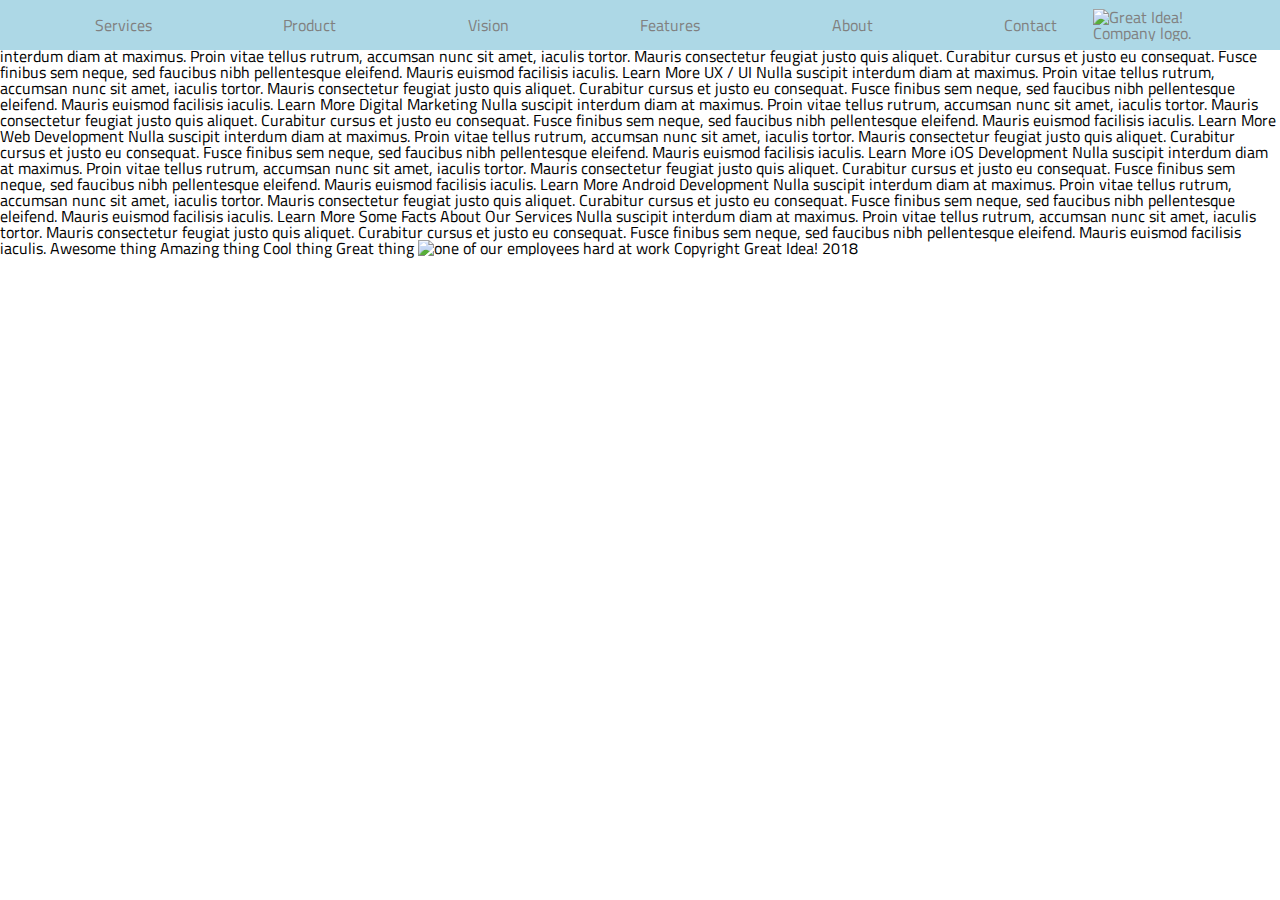
==== great-idea/services.html @ 59c49c14 "made changes to index.html and index.css to include flex" ====
<!doctype html>

<html lang="en">
<head>
  <meta charset="utf-8">

  <title>Great Idea! - Services</title>

  <link href="https://fonts.googleapis.com/css?family=Bangers|Titillium+Web" rel="stylesheet">
  <link rel="stylesheet" href="css/index.css">

  <!--[if lt IE 9]>
    <script src="https://cdnjs.cloudflare.com/ajax/libs/html5shiv/3.7.3/html5shiv.js"></script>
  <![endif]-->
</head>

<body>

  <header>
    <nav>
      <div class="anchors">
        <a href="">Services</a>
        <a href="">Product</a>
        <a href="">Vision</a>
        <a href="">Features</a>
        <a href="">About</a>
        <a href="">Contact</a>
      </div>
        <div class="logo">
<a href="index.html"><img src="img/logo.png" alt="Great Idea! Company logo."></a>
</div>
</nav>  
</header>

<div class="middle-img">
<img class="services-header-img" src="img/services-header.jpg" alt="Our services header image">
</div>
Services

Our services provide the best digital value in nulla suscipit interdum diam at maximus. Proin vitae tellus rutrum, accumsan nunc sit amet, iaculis tortor. Mauris consectetur feugiat justo quis aliquet. Curabitur cursus et justo eu consequat. Fusce finibus sem neque, sed faucibus nibh pellentesque eleifend. Mauris euismod facilisis iaculis.


Digital Design

Nulla suscipit interdum diam at maximus. Proin vitae tellus rutrum, accumsan nunc sit amet, iaculis tortor. Mauris consectetur feugiat justo quis aliquet. Curabitur cursus et justo eu consequat. Fusce finibus sem neque, sed faucibus nibh pellentesque
eleifend. Mauris euismod facilisis iaculis.

Learn More



UX / UI

Nulla suscipit interdum diam at maximus. Proin vitae tellus rutrum, accumsan nunc sit amet, iaculis tortor. Mauris consectetur feugiat justo quis aliquet. Curabitur cursus et justo eu consequat. Fusce finibus sem neque, sed faucibus nibh pellentesque
eleifend. Mauris euismod facilisis iaculis.

Learn More



Digital Marketing

Nulla suscipit interdum diam at maximus. Proin vitae tellus rutrum, accumsan nunc sit amet, iaculis tortor. Mauris consectetur feugiat justo quis aliquet. Curabitur cursus et justo eu consequat. Fusce finibus sem neque, sed faucibus nibh pellentesque
eleifend. Mauris euismod facilisis iaculis.

Learn More



Web Development

Nulla suscipit interdum diam at maximus. Proin vitae tellus rutrum, accumsan nunc sit amet, iaculis tortor. Mauris consectetur feugiat justo quis aliquet. Curabitur cursus et justo eu consequat. Fusce finibus sem neque, sed faucibus nibh pellentesque
eleifend. Mauris euismod facilisis iaculis.

Learn More



iOS Development

Nulla suscipit interdum diam at maximus. Proin vitae tellus rutrum, accumsan nunc sit amet, iaculis tortor. Mauris consectetur feugiat justo quis aliquet. Curabitur cursus et justo eu consequat. Fusce finibus sem neque, sed faucibus nibh pellentesque
eleifend. Mauris euismod facilisis iaculis.

Learn More



Android Development

Nulla suscipit interdum diam at maximus. Proin vitae tellus rutrum, accumsan nunc sit amet, iaculis tortor. Mauris consectetur feugiat justo quis aliquet. Curabitur cursus et justo eu consequat. Fusce finibus sem neque, sed faucibus nibh pellentesque
eleifend. Mauris euismod facilisis iaculis.

Learn More


Some Facts About Our Services

Nulla suscipit interdum diam at maximus. Proin vitae tellus rutrum, accumsan nunc sit amet, iaculis tortor. Mauris consectetur feugiat justo quis aliquet. Curabitur cursus et justo eu consequat. Fusce finibus sem neque, sed faucibus nibh pellentesque
eleifend. Mauris euismod facilisis iaculis.


Awesome thing
Amazing thing
Cool thing
Great thing

<img class="services-info-img" src="img/services-info.png" alt="one of our employees hard at work">

Copyright Great Idea! 2018

</body>

</html>
---- great-idea/css/index.css ----
/* http://meyerweb.com/eric/tools/css/reset/ 
   v2.0 | 20110126
   License: none (public domain)
*/

html, body, div, span, applet, object, iframe,
h1, h2, h3, h4, h5, h6, p, blockquote, pre,
a, abbr, acronym, address, big, cite, code,
del, dfn, em, img, ins, kbd, q, s, samp,
small, strike, strong, sub, sup, tt, var,
b, u, i, center,
dl, dt, dd, ol, ul, li,
fieldset, form, label, legend,
table, caption, tbody, tfoot, thead, tr, th, td,
article, aside, canvas, details, embed, 
figure, figcaption, footer, header, hgroup, 
menu, nav, output, ruby, section, summary,
time, mark, audio, video {
	margin: 0;
	padding: 0;
	border: 0;
	font-size: 100%;
	font: inherit;
	vertical-align: baseline;
}
/* HTML5 display-role reset for older browsers */
article, aside, details, figcaption, figure, 
footer, header, hgroup, menu, nav, section {
	display: block;
}
body {
	line-height: 1;
}
ol, ul {
	list-style: none;
}
blockquote, q {
	quotes: none;
}
blockquote:before, blockquote:after,
q:before, q:after {
	content: '';
	content: none;
}
table {
	border-collapse: collapse;
	border-spacing: 0;
}

/* Set every element's box-sizing to border-box */
* {
    box-sizing: border-box;
}

html, body {
    height: 100%;
    font-family: 'Titillium Web', sans-serif;
}

h1, h2, h3, h4, h5 {
    font-family: 'Bangers', cursive;
    letter-spacing: 1px;
    margin-bottom: 15px;
}

/* Copy and paste your work from yesterday here and start to refactor into flexbox */



/* basic styling */
h2, h3 {
	font-family: 'Shadows Into Light', cursive;
	font-size: 20px;
	font-weight: bold;
}

a {
	color: gray;
	text-decoration: none;
	padding: 5px;
}

/* Flex in the works below */
div.master-container {
	margin: 0 5%;
}

/* header */
header {
	width: 100%;
	top: 0;
	margin: 0 auto;
	position: fixed;
	z-index: -1%;
}
header nav {
	height: 50px;
	display: flex;
	justify-content: center;
	align-items: center;
	background-color: lightblue;
}

.anchors {
	display: flex;
	width: 80%;
	justify-content: space-between;
	padding: 0 2%;
}

.logo {
	display: flex;
	width: 10%;
	align-self: right;
	justify-content: space-evenly;

}


/* H1 and picture */

.container-one {
	display: flex;
	width: 100%;
	padding: 10% 2% 5% 2%;
	text-align: center;
	justify-content: space-evenly;
	align-items: center;	
}


img {
	justify-content: stretch;
	width: 100%;

}


.left-side {
	display: flex;
	flex-flow: column;
	align-items: center;
}

.container-one .left-side h1 {
	font-size: 90px;
	display: flex;
	align-items: center;

}
.left-side .anchor {
	padding: 2% 4%;
	width: 50%;
	border: 1px solid black;
}

.twocolumns, .threecolumns {
	display: flex;
	width: 100%;
	justify-content: space-between;
	padding: 5% 0;
}

.twocolumns {
	border-top: 1px solid black;
}

.threecolumns {
	border-bottom: 1px solid black;
}

.first, .second, .third, .fourth, .fifth  {
	display: flex;
	flex-direction: column;
	justify-content: space-between;

}
.first, .second {
	width: 49%;
}

.third, .fourth, .fifth {
	width: 33%;
}

footer {
	display: flex;
	flex-direction: column;
	padding: 3% 0;
}


footer div address {
	justify-content: left;
}

div.copyright {
	padding: 5%;
	justify-content: space-around;
	align-self: center;
}
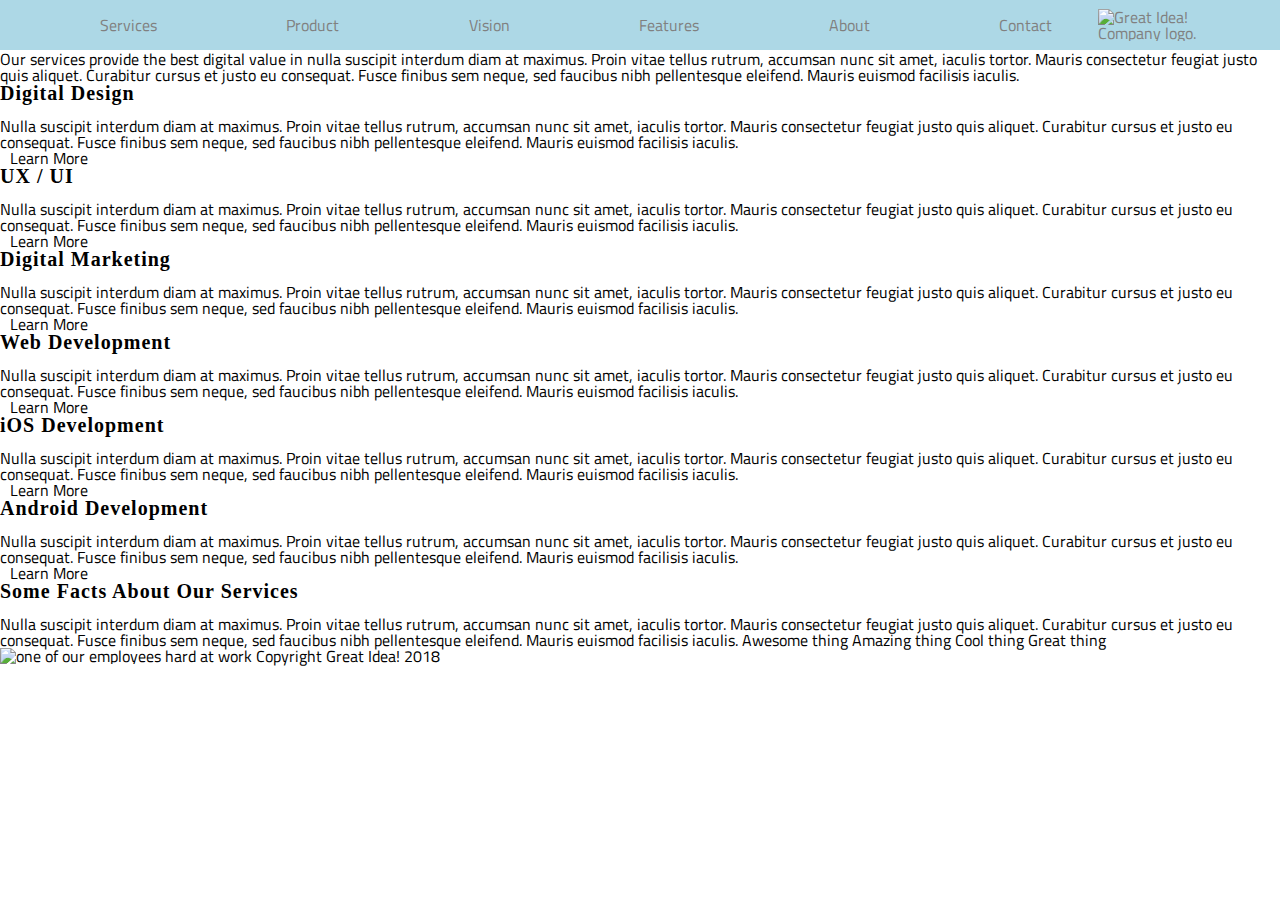
==== commit 6ed773c7: "made changes to index.html and index.css file" ====
--- a/great-idea/services.html
+++ b/great-idea/services.html
@@ -1,6 +1,7 @@
 <!doctype html>
 
 <html lang="en">
+
 <head>
   <meta charset="utf-8">
 
@@ -26,87 +27,144 @@
         <a href="">About</a>
         <a href="">Contact</a>
       </div>
-        <div class="logo">
-<a href="index.html"><img src="img/logo.png" alt="Great Idea! Company logo."></a>
-</div>
-</nav>  
-</header>
+      <div class="logo">
+        <a href="index.html"><img src="img/logo.png" alt="Great Idea! Company logo."></a>
+      </div>
+    </nav>
+  </header>
 
-<div class="middle-img">
-<img class="services-header-img" src="img/services-header.jpg" alt="Our services header image">
-</div>
-Services
-
-Our services provide the best digital value in nulla suscipit interdum diam at maximus. Proin vitae tellus rutrum, accumsan nunc sit amet, iaculis tortor. Mauris consectetur feugiat justo quis aliquet. Curabitur cursus et justo eu consequat. Fusce finibus sem neque, sed faucibus nibh pellentesque eleifend. Mauris euismod facilisis iaculis.
-
-
-Digital Design
-
-Nulla suscipit interdum diam at maximus. Proin vitae tellus rutrum, accumsan nunc sit amet, iaculis tortor. Mauris consectetur feugiat justo quis aliquet. Curabitur cursus et justo eu consequat. Fusce finibus sem neque, sed faucibus nibh pellentesque
-eleifend. Mauris euismod facilisis iaculis.
-
-Learn More
+  <div class="middle-img">
+    <img class="services-header-img" src="img/services-header.jpg" alt="Our services header image">
+  </div>
 
 
 
-UX / UI
-
-Nulla suscipit interdum diam at maximus. Proin vitae tellus rutrum, accumsan nunc sit amet, iaculis tortor. Mauris consectetur feugiat justo quis aliquet. Curabitur cursus et justo eu consequat. Fusce finibus sem neque, sed faucibus nibh pellentesque
-eleifend. Mauris euismod facilisis iaculis.
-
-Learn More
 
 
 
-Digital Marketing
-
-Nulla suscipit interdum diam at maximus. Proin vitae tellus rutrum, accumsan nunc sit amet, iaculis tortor. Mauris consectetur feugiat justo quis aliquet. Curabitur cursus et justo eu consequat. Fusce finibus sem neque, sed faucibus nibh pellentesque
-eleifend. Mauris euismod facilisis iaculis.
-
-Learn More
 
 
 
-Web Development
+  <h2>Services</h2>
 
-Nulla suscipit interdum diam at maximus. Proin vitae tellus rutrum, accumsan nunc sit amet, iaculis tortor. Mauris consectetur feugiat justo quis aliquet. Curabitur cursus et justo eu consequat. Fusce finibus sem neque, sed faucibus nibh pellentesque
-eleifend. Mauris euismod facilisis iaculis.
-
-Learn More
+  <p>Our services provide the best digital value in nulla suscipit interdum diam at maximus. Proin vitae tellus rutrum,
+  accumsan nunc sit amet, iaculis tortor. Mauris consectetur feugiat justo quis aliquet. Curabitur cursus et justo eu
+  consequat. Fusce finibus sem neque, sed faucibus nibh pellentesque eleifend. Mauris euismod facilisis iaculis.</p>
 
 
 
-iOS Development
-
-Nulla suscipit interdum diam at maximus. Proin vitae tellus rutrum, accumsan nunc sit amet, iaculis tortor. Mauris consectetur feugiat justo quis aliquet. Curabitur cursus et justo eu consequat. Fusce finibus sem neque, sed faucibus nibh pellentesque
-eleifend. Mauris euismod facilisis iaculis.
-
-Learn More
 
 
 
-Android Development
-
-Nulla suscipit interdum diam at maximus. Proin vitae tellus rutrum, accumsan nunc sit amet, iaculis tortor. Mauris consectetur feugiat justo quis aliquet. Curabitur cursus et justo eu consequat. Fusce finibus sem neque, sed faucibus nibh pellentesque
-eleifend. Mauris euismod facilisis iaculis.
-
-Learn More
 
 
-Some Facts About Our Services
-
-Nulla suscipit interdum diam at maximus. Proin vitae tellus rutrum, accumsan nunc sit amet, iaculis tortor. Mauris consectetur feugiat justo quis aliquet. Curabitur cursus et justo eu consequat. Fusce finibus sem neque, sed faucibus nibh pellentesque
-eleifend. Mauris euismod facilisis iaculis.
 
 
-Awesome thing
-Amazing thing
-Cool thing
-Great thing
 
-<img class="services-info-img" src="img/services-info.png" alt="one of our employees hard at work">
 
-Copyright Great Idea! 2018
+
+
+<div id="services-section">
+    <div class="section-service">
+  <h2>Digital Design</h2>
+
+  <p>Nulla suscipit interdum diam at maximus. Proin vitae tellus rutrum, accumsan nunc sit amet, iaculis tortor. Mauris
+  consectetur feugiat justo quis aliquet. Curabitur cursus et justo eu consequat. Fusce finibus sem neque, sed faucibus
+  nibh pellentesque
+  eleifend. Mauris euismod facilisis iaculis.</p>
+
+  <div class="anchor-one">
+    <a class="learn-more" href="">Learn More</a>
+  </div>
+</div>
+
+<div class="section-service">
+  <h2>UX / UI</h2>
+
+  <p>Nulla suscipit interdum diam at maximus. Proin vitae tellus rutrum, accumsan nunc sit amet, iaculis tortor. Mauris
+  consectetur feugiat justo quis aliquet. Curabitur cursus et justo eu consequat. Fusce finibus sem neque, sed faucibus
+  nibh pellentesque
+  eleifend. Mauris euismod facilisis iaculis.</p>
+
+  <div class="anchor-one">
+    <a class="learn-more" href="">Learn More</a>
+  </div>
+</div>
+
+<div class="section-service">
+  <h2>Digital Marketing</h2>
+
+  <p>Nulla suscipit interdum diam at maximus. Proin vitae tellus rutrum, accumsan nunc sit amet, iaculis tortor. Mauris
+  consectetur feugiat justo quis aliquet. Curabitur cursus et justo eu consequat. Fusce finibus sem neque, sed faucibus
+  nibh pellentesque
+  eleifend. Mauris euismod facilisis iaculis.</p>
+
+  <div class="anchor-one">
+    <a class="learn-more" href="">Learn More</a>
+  </div>
+</div>
+
+<div class="section-service">
+  <h2>Web Development</h2>
+
+  <p>Nulla suscipit interdum diam at maximus. Proin vitae tellus rutrum, accumsan nunc sit amet, iaculis tortor. Mauris
+  consectetur feugiat justo quis aliquet. Curabitur cursus et justo eu consequat. Fusce finibus sem neque, sed faucibus
+  nibh pellentesque
+  eleifend. Mauris euismod facilisis iaculis.</p>
+
+  <div class="anchor-one">
+    <a class="learn-more" href="">Learn More</a>
+  </div>
+</div>
+
+<div class="section-service">
+  <h2>iOS Development</h2>
+
+  <p>Nulla suscipit interdum diam at maximus. Proin vitae tellus rutrum, accumsan nunc sit amet, iaculis tortor. Mauris
+  consectetur feugiat justo quis aliquet. Curabitur cursus et justo eu consequat. Fusce finibus sem neque, sed faucibus
+  nibh pellentesque
+  eleifend. Mauris euismod facilisis iaculis.</p>
+
+  <div class="anchor-one">
+  <a class="learn-more" href="">Learn More</a>
+</div>
+</div>
+
+
+<div class="section-service">
+  <h2>Android Development</h2>
+
+  <p>Nulla suscipit interdum diam at maximus. Proin vitae tellus rutrum, accumsan nunc sit amet, iaculis tortor. Mauris
+  consectetur feugiat justo quis aliquet. Curabitur cursus et justo eu consequat. Fusce finibus sem neque, sed faucibus
+  nibh pellentesque
+  eleifend. Mauris euismod facilisis iaculis.</p>
+
+  <div class="anchor-one">
+    <a class="learn-more" href="">Learn More</a>
+  </div>
+</div>
+
+</div>
+
+
+
+
+  <h2>Some Facts About Our Services</h2>
+
+  <p>Nulla suscipit interdum diam at maximus. Proin vitae tellus rutrum, accumsan nunc sit amet, iaculis tortor. Mauris
+  consectetur feugiat justo quis aliquet. Curabitur cursus et justo eu consequat. Fusce finibus sem neque, sed faucibus
+  nibh pellentesque
+  eleifend. Mauris euismod facilisis iaculis.
+
+
+  Awesome thing
+  Amazing thing
+  Cool thing
+  Great thing
+</p>
+  <img class="services-info-img" src="img/services-info.png" alt="one of our employees hard at work">
+
+  Copyright Great Idea! 2018
 
 </body>
 
--- a/great-idea/css/index.css
+++ b/great-idea/css/index.css
@@ -77,7 +77,15 @@
 a {
 	color: gray;
 	text-decoration: none;
-	padding: 5px;
+	padding: 10px;
+}
+
+
+
+.anchors a:hover {
+	color: black;
+	background-color: gray;
+	transition: all .4s ease-in-out;
 }
 
 /* Flex in the works below */
@@ -148,12 +156,21 @@
 	align-items: center;
 
 }
-.left-side .anchor {
+.anchor {
 	padding: 2% 4%;
 	width: 50%;
 	border: 1px solid black;
 }
 
+.anchor a {
+	color: black;
+}
+
+.anchor-one a{
+	color: black;
+}
+
+
 .twocolumns, .threecolumns {
 	display: flex;
 	width: 100%;
@@ -196,6 +213,21 @@
 
 div.copyright {
 	padding: 5%;
+	text-align: center;
 	justify-content: space-around;
-	align-self: center;
-}+}
+
+
+
+
+
+
+
+
+
+
+
+
+
+
+
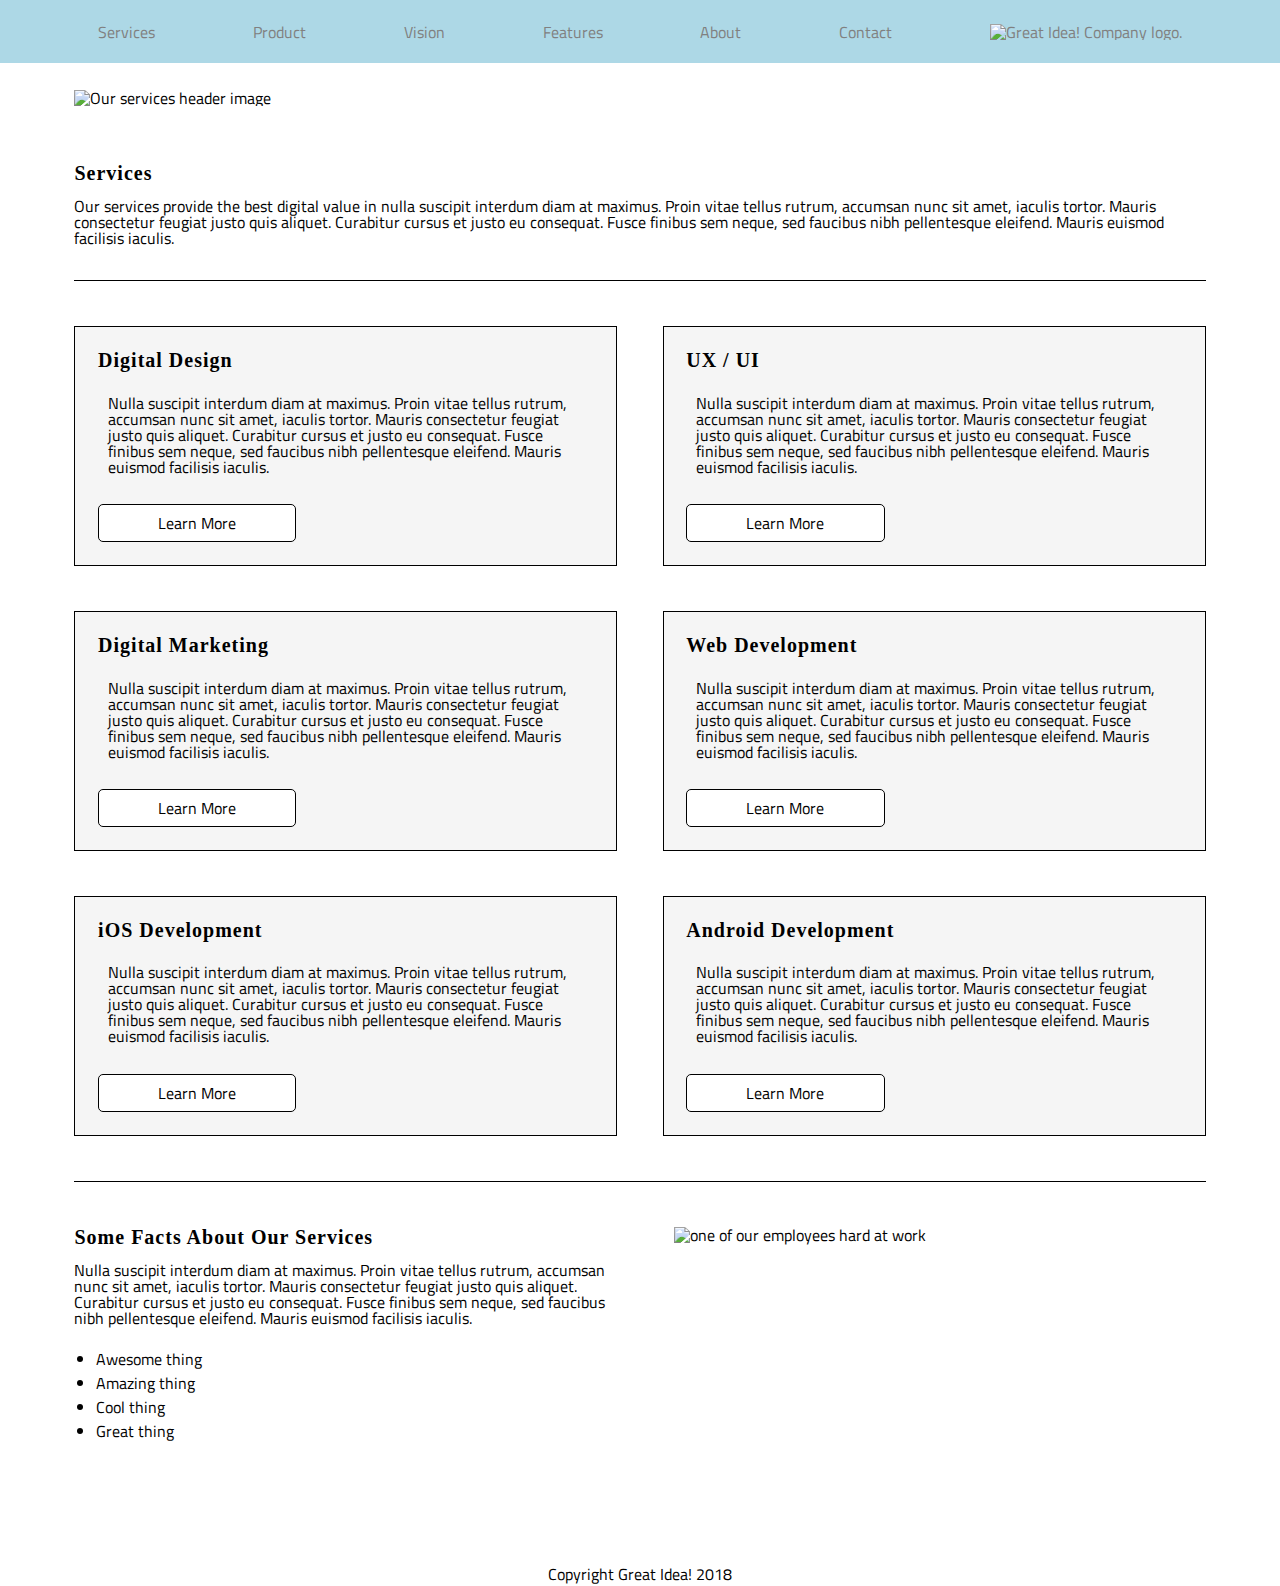
==== commit 4a91928b: "Added changes to all three files" ====
--- a/great-idea/services.html
+++ b/great-idea/services.html
@@ -16,24 +16,19 @@
 </head>
 
 <body>
-
-  <header>
-    <nav>
-      <div class="anchors">
-        <a href="">Services</a>
-        <a href="">Product</a>
-        <a href="">Vision</a>
-        <a href="">Features</a>
-        <a href="">About</a>
-        <a href="">Contact</a>
-      </div>
-      <div class="logo">
-        <a href="index.html"><img src="img/logo.png" alt="Great Idea! Company logo."></a>
-      </div>
+ <header>
+    <nav class="nav-items">
+        <a class="nav-bar" href="">Services</a>
+        <a class="nav-bar" href="">Product</a>
+        <a class="nav-bar" href="">Vision</a>
+        <a class="nav-bar" href="">Features</a>
+        <a class="nav-bar" href="">About</a>
+        <a class="nav-bar" href="">Contact</a>
+        <a class="nav-bar-image" href="index.html"><img src="img/logo.png" alt="Great Idea! Company logo."></a>
     </nav>
   </header>
 
-  <div class="middle-img">
+  <div class="image">
     <img class="services-header-img" src="img/services-header.jpg" alt="Our services header image">
   </div>
 
@@ -43,13 +38,92 @@
 
 
 
-
-
+<section class="services">
   <h2>Services</h2>
 
   <p>Our services provide the best digital value in nulla suscipit interdum diam at maximus. Proin vitae tellus rutrum,
   accumsan nunc sit amet, iaculis tortor. Mauris consectetur feugiat justo quis aliquet. Curabitur cursus et justo eu
   consequat. Fusce finibus sem neque, sed faucibus nibh pellentesque eleifend. Mauris euismod facilisis iaculis.</p>
+</section>
+
+<!-- SECTIONS START HERE -->
+
+<section class="container">
+  <article class="articles">
+  <h2>Digital Design</h2>
+
+  <p>Nulla suscipit interdum diam at maximus. Proin vitae tellus rutrum, accumsan nunc sit amet, iaculis tortor. Mauris
+  consectetur feugiat justo quis aliquet. Curabitur cursus et justo eu consequat. Fusce finibus sem neque, sed faucibus
+  nibh pellentesque
+  eleifend. Mauris euismod facilisis iaculis.</p>
+
+    <a class="learn-more" href="">Learn More</a>
+ </article>
+
+
+    <article class="articles">
+  <h2>UX / UI</h2>
+
+  <p>Nulla suscipit interdum diam at maximus. Proin vitae tellus rutrum, accumsan nunc sit amet, iaculis tortor. Mauris
+  consectetur feugiat justo quis aliquet. Curabitur cursus et justo eu consequat. Fusce finibus sem neque, sed faucibus
+  nibh pellentesque
+  eleifend. Mauris euismod facilisis iaculis.</p>
+
+  
+    <a class="learn-more" href="">Learn More</a>
+  </article>
+
+
+    <article class="articles">
+  <h2>Digital Marketing</h2>
+
+  <p>Nulla suscipit interdum diam at maximus. Proin vitae tellus rutrum, accumsan nunc sit amet, iaculis tortor. Mauris
+  consectetur feugiat justo quis aliquet. Curabitur cursus et justo eu consequat. Fusce finibus sem neque, sed faucibus
+  nibh pellentesque
+  eleifend. Mauris euismod facilisis iaculis.</p>
+
+  
+    <a class="learn-more" href="">Learn More</a>
+</article>
+
+
+    <article class="articles">
+  <h2>Web Development</h2>
+
+  <p>Nulla suscipit interdum diam at maximus. Proin vitae tellus rutrum, accumsan nunc sit amet, iaculis tortor. Mauris
+  consectetur feugiat justo quis aliquet. Curabitur cursus et justo eu consequat. Fusce finibus sem neque, sed faucibus
+  nibh pellentesque
+  eleifend. Mauris euismod facilisis iaculis.</p>
+
+    <a class="learn-more" href="">Learn More</a>
+  </article>
+
+
+    <article class="articles">
+  <h2>iOS Development</h2>
+
+  <p>Nulla suscipit interdum diam at maximus. Proin vitae tellus rutrum, accumsan nunc sit amet, iaculis tortor. Mauris
+  consectetur feugiat justo quis aliquet. Curabitur cursus et justo eu consequat. Fusce finibus sem neque, sed faucibus
+  nibh pellentesque
+  eleifend. Mauris euismod facilisis iaculis.</p>
+
+ 
+  <a class="learn-more" href="">Learn More</a>
+</article>
+
+  <article class="articles">
+  <h2>Android Development</h2>
+
+  <p>Nulla suscipit interdum diam at maximus. Proin vitae tellus rutrum, accumsan nunc sit amet, iaculis tortor. Mauris
+  consectetur feugiat justo quis aliquet. Curabitur cursus et justo eu consequat. Fusce finibus sem neque, sed faucibus
+  nibh pellentesque
+  eleifend. Mauris euismod facilisis iaculis.</p>
+
+ 
+    <a class="learn-more" href="">Learn More</a>
+
+  </article>
+  </section>
 
 
 
@@ -58,113 +132,34 @@
 
 
 
-
-
-
-
-
-
-<div id="services-section">
-    <div class="section-service">
-  <h2>Digital Design</h2>
+  <div class="container-two">
+<section class="info">
+<h2>Some Facts About Our Services</h2>
 
   <p>Nulla suscipit interdum diam at maximus. Proin vitae tellus rutrum, accumsan nunc sit amet, iaculis tortor. Mauris
   consectetur feugiat justo quis aliquet. Curabitur cursus et justo eu consequat. Fusce finibus sem neque, sed faucibus
   nibh pellentesque
   eleifend. Mauris euismod facilisis iaculis.</p>
 
-  <div class="anchor-one">
-    <a class="learn-more" href="">Learn More</a>
-  </div>
-</div>
-
-<div class="section-service">
-  <h2>UX / UI</h2>
-
-  <p>Nulla suscipit interdum diam at maximus. Proin vitae tellus rutrum, accumsan nunc sit amet, iaculis tortor. Mauris
-  consectetur feugiat justo quis aliquet. Curabitur cursus et justo eu consequat. Fusce finibus sem neque, sed faucibus
-  nibh pellentesque
-  eleifend. Mauris euismod facilisis iaculis.</p>
-
-  <div class="anchor-one">
-    <a class="learn-more" href="">Learn More</a>
-  </div>
-</div>
-
-<div class="section-service">
-  <h2>Digital Marketing</h2>
-
-  <p>Nulla suscipit interdum diam at maximus. Proin vitae tellus rutrum, accumsan nunc sit amet, iaculis tortor. Mauris
-  consectetur feugiat justo quis aliquet. Curabitur cursus et justo eu consequat. Fusce finibus sem neque, sed faucibus
-  nibh pellentesque
-  eleifend. Mauris euismod facilisis iaculis.</p>
-
-  <div class="anchor-one">
-    <a class="learn-more" href="">Learn More</a>
-  </div>
-</div>
-
-<div class="section-service">
-  <h2>Web Development</h2>
-
-  <p>Nulla suscipit interdum diam at maximus. Proin vitae tellus rutrum, accumsan nunc sit amet, iaculis tortor. Mauris
-  consectetur feugiat justo quis aliquet. Curabitur cursus et justo eu consequat. Fusce finibus sem neque, sed faucibus
-  nibh pellentesque
-  eleifend. Mauris euismod facilisis iaculis.</p>
-
-  <div class="anchor-one">
-    <a class="learn-more" href="">Learn More</a>
-  </div>
-</div>
-
-<div class="section-service">
-  <h2>iOS Development</h2>
-
-  <p>Nulla suscipit interdum diam at maximus. Proin vitae tellus rutrum, accumsan nunc sit amet, iaculis tortor. Mauris
-  consectetur feugiat justo quis aliquet. Curabitur cursus et justo eu consequat. Fusce finibus sem neque, sed faucibus
-  nibh pellentesque
-  eleifend. Mauris euismod facilisis iaculis.</p>
-
-  <div class="anchor-one">
-  <a class="learn-more" href="">Learn More</a>
-</div>
-</div>
+<ul>
+  <li>Awesome thing</li>
+  <li>Amazing thing</li>
+  <li>Cool thing</li>
+  <li>Great thing</ul>
+  </ul>
+</section>
 
 
-<div class="section-service">
-  <h2>Android Development</h2>
-
-  <p>Nulla suscipit interdum diam at maximus. Proin vitae tellus rutrum, accumsan nunc sit amet, iaculis tortor. Mauris
-  consectetur feugiat justo quis aliquet. Curabitur cursus et justo eu consequat. Fusce finibus sem neque, sed faucibus
-  nibh pellentesque
-  eleifend. Mauris euismod facilisis iaculis.</p>
-
-  <div class="anchor-one">
-    <a class="learn-more" href="">Learn More</a>
-  </div>
-</div>
+  <img class="info" src="img/services-info.png" alt="one of our employees hard at work">
+</section>
 
 </div>
 
+<footer>
+  <p>Copyright Great Idea! 2018</p>
+</footer>
 
 
-
-  <h2>Some Facts About Our Services</h2>
-
-  <p>Nulla suscipit interdum diam at maximus. Proin vitae tellus rutrum, accumsan nunc sit amet, iaculis tortor. Mauris
-  consectetur feugiat justo quis aliquet. Curabitur cursus et justo eu consequat. Fusce finibus sem neque, sed faucibus
-  nibh pellentesque
-  eleifend. Mauris euismod facilisis iaculis.
-
-
-  Awesome thing
-  Amazing thing
-  Cool thing
-  Great thing
-</p>
-  <img class="services-info-img" src="img/services-info.png" alt="one of our employees hard at work">
-
-  Copyright Great Idea! 2018
 
 </body>
 
--- a/great-idea/css/index.css
+++ b/great-idea/css/index.css
@@ -63,171 +63,149 @@
     margin-bottom: 15px;
 }
 
-/* Copy and paste your work from yesterday here and start to refactor into flexbox */
-
-
+
+/* MY CODE BEGINS HERE */
 
 /* basic styling */
+* {
+	box-sizing: border-box;
+	margin: 0;
+	padding: 0;
+}
+
+html, body {
+	margin: 0 3%;
+}
+
 h2, h3 {
 	font-family: 'Shadows Into Light', cursive;
 	font-size: 20px;
 	font-weight: bold;
 }
 
+/* header */
+header .nav-items {
+	height: 7%;
+
+}
+
+  .nav-items{
+	background-color: lightblue;
+	display: flex;
+	align-items: center;
+	width: 100%;
+	justify-content: space-evenly;
+	top: 0;
+	left: 0;
+	position: fixed;
+}
+
 a {
+	text-decoration: none;
 	color: gray;
+}
+
+a.nav-bar:hover {
+	color: black;
+	background-color: slategray;
+	transition: all .5s ease-in;
+	padding: 2%;
+}
+
+
+/* image between header and section below! */
+
+
+.services-header-img {
+	width: 100%;
+	padding: 8% 0 2% 0;
+
+}
+
+.index-middle-img {
+	padding: 2% 0;
+}
+
+/* sections start BELOW! */
+.first-section {
+	padding: 8% 0;
+	display: flex;
+	justify-content: space-between;
+	align-items: center;
+}
+
+.first-section h1 {
+	font-size: 60px;
+	text-align: center;
+}
+
+.first-section .split-top {
+	width: 49%;
+}
+
+.container {
+	display: flex;
+	flex-wrap: wrap;
+	justify-content: space-between;
+	padding: 2% 0;
+	border-bottom: 1px solid black;
+	border-top: 1px solid black;
+}
+
+.container .articles {
+	justify-content: space-around;
+	padding: 2%;
+	flex-flow: column;
+	border: 1px solid black;
+	width: 48%;
+	margin: 2% 0;
+	background-color: whitesmoke;
+}
+
+.articles .learn-more {
+	display: flex;
+	padding: 2%;
+	border: 1px solid black;
+	width: 40%;
+	justify-content: center;
 	text-decoration: none;
-	padding: 10px;
-}
-
-
-
-.anchors a:hover {
+	border-radius: 5px;
 	color: black;
-	background-color: gray;
-	transition: all .4s ease-in-out;
-}
-
-/* Flex in the works below */
-div.master-container {
-	margin: 0 5%;
-}
-
-/* header */
-header {
-	width: 100%;
-	top: 0;
-	margin: 0 auto;
-	position: fixed;
-	z-index: -1%;
-}
-header nav {
-	height: 50px;
-	display: flex;
-	justify-content: center;
-	align-items: center;
-	background-color: lightblue;
-}
-
-.anchors {
-	display: flex;
-	width: 80%;
-	justify-content: space-between;
-	padding: 0 2%;
-}
-
-.logo {
-	display: flex;
-	width: 10%;
-	align-self: right;
-	justify-content: space-evenly;
-
-}
-
-
-/* H1 and picture */
-
-.container-one {
-	display: flex;
-	width: 100%;
-	padding: 10% 2% 5% 2%;
+	background-color: white;
+}
+
+.articles p {
+	padding: 2%;
+	margin-bottom: 4%;
+}
+
+.services {
+	padding: 3% 0;
+	
+	
+}
+
+.container-two {
+	display: flex;
+	flex-direction: row;
+	flex-wrap: wrap;
+	justify-content: space-between;
+}
+
+.container-two .info {
+	justify-content: space-between;
+	width: 47%;
+	padding: 4% 0;
+}
+
+ul {
+	line-height: 1.5;
+	padding: 4% 4%;
+	list-style: disc;
+
+}
+
+footer {
 	text-align: center;
-	justify-content: space-evenly;
-	align-items: center;	
-}
-
-
-img {
-	justify-content: stretch;
-	width: 100%;
-
-}
-
-
-.left-side {
-	display: flex;
-	flex-flow: column;
-	align-items: center;
-}
-
-.container-one .left-side h1 {
-	font-size: 90px;
-	display: flex;
-	align-items: center;
-
-}
-.anchor {
-	padding: 2% 4%;
-	width: 50%;
-	border: 1px solid black;
-}
-
-.anchor a {
-	color: black;
-}
-
-.anchor-one a{
-	color: black;
-}
-
-
-.twocolumns, .threecolumns {
-	display: flex;
-	width: 100%;
-	justify-content: space-between;
-	padding: 5% 0;
-}
-
-.twocolumns {
-	border-top: 1px solid black;
-}
-
-.threecolumns {
-	border-bottom: 1px solid black;
-}
-
-.first, .second, .third, .fourth, .fifth  {
-	display: flex;
-	flex-direction: column;
-	justify-content: space-between;
-
-}
-.first, .second {
-	width: 49%;
-}
-
-.third, .fourth, .fifth {
-	width: 33%;
-}
-
-footer {
-	display: flex;
-	flex-direction: column;
-	padding: 3% 0;
-}
-
-
-footer div address {
-	justify-content: left;
-}
-
-div.copyright {
-	padding: 5%;
-	text-align: center;
-	justify-content: space-around;
-}
-
-
-
-
-
-
-
-
-
-
-
-
-
-
-
+	margin: 5% 0 2% 0;
+}
